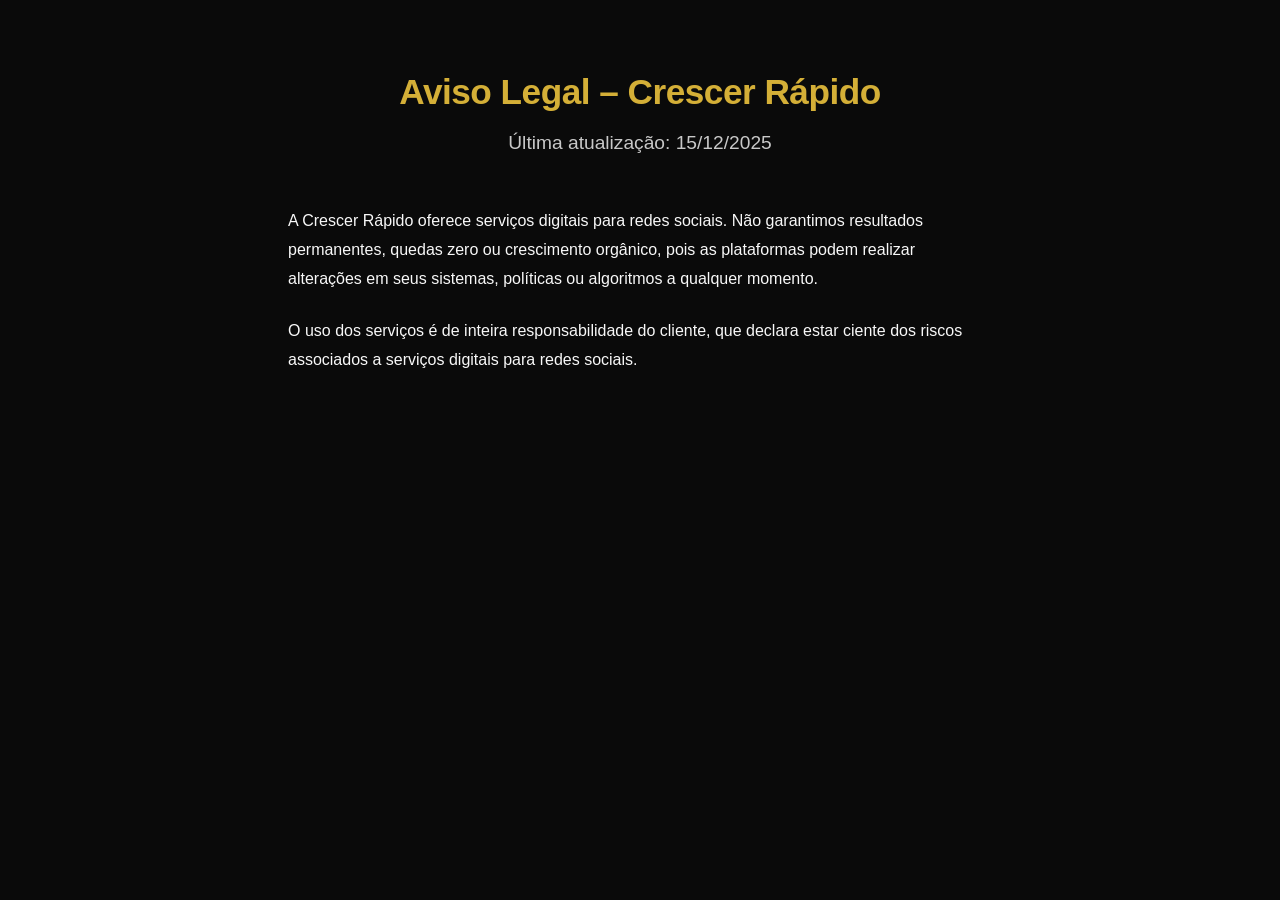
==== aviso-legal.html @ fd3dba93 "Add files via upload" ====
<!DOCTYPE html>
<html lang="pt-BR">
<head>
    <meta charset="UTF-8">
    <meta name="viewport" content="width=device-width, initial-scale=1.0">
    <title>Aviso Legal | Crescer Rápido</title>
    <meta name="description" content="Aviso Legal da plataforma Crescer Rápido">
    <link rel="stylesheet" href="style.css">
    <link rel="stylesheet" href="https://cdnjs.cloudflare.com/ajax/libs/font-awesome/6.0.0/css/all.min.css">
</head>
<body>
    <promo-bar></promo-bar>
    <custom-navbar></custom-navbar>
    <main class="legal-page">
        <h1>Aviso Legal – Crescer Rápido</h1>
   <h2>Última atualização: 15/12/2025</h2>
        
        <div class="legal-content">
            <p>A Crescer Rápido oferece serviços digitais para redes sociais. Não garantimos resultados permanentes, quedas zero ou crescimento orgânico, pois as plataformas podem realizar alterações em seus sistemas, políticas ou algoritmos a qualquer momento.</p>
            
            <p>O uso dos serviços é de inteira responsabilidade do cliente, que declara estar ciente dos riscos associados a serviços digitais para redes sociais.</p>
        </div>
    </main>
    
    <custom-footer></custom-footer>
    
    <script src="components/navbar.js"></script>
    <script src="components/footer.js"></script>
    <script src="components/promobar.js"></script>
    <script src="script.js"></script>
</body>
</html>
---- style.css ----
:root {
    --black: #0a0a0a;
    --gold: #d4af37;
    --light-blue: #94d6f0;
    --white: #f8f8f8;
    --dark-gray: #1a1a1a;
    --gold-hover: #e8c252;
    --navbar-height: 60px;
    --promobar-height: 38px;
}
* {
    margin: 0;
    padding: 0;
    box-sizing: border-box;
    font-family: 'Segoe UI', Tahoma, Geneva, Verdana, sans-serif;
}

body {
    background-color: var(--black);
    color: var(--white);
    line-height: 1.6;
}
:root {
    --black: #0a0a0a;
    --gold: #d4af37;
    --white: #f8f8f8;
    --dark-gray: #1a1a1a;
    --gold-hover: #e8c252;
}
.container {
    max-width: 1200px;
    margin: 0 auto;
    padding: 2rem;
    padding-top: calc(98px + 2rem); /* navbar + promobar height + padding */
}
.hero {
    text-align: center;
    padding: 2rem 0 1.5rem;
    max-width: 800px;
    margin: 0 auto;
    margin-top: 1rem;
}
h1 {
    font-size: 2.2rem;
    color: var(--gold);
    margin-bottom: 0.5rem;
    font-weight: 700;
    letter-spacing: -0.5px;
}

h2 {
    font-size: 1.3rem;
    color: var(--white);
    margin-bottom: 1.5rem;
    font-weight: 400;
    opacity: 0.9;
}

.description {
    max-width: 600px;
    margin: 0 auto 1.5rem;
    line-height: 1.5;
}

.description p {
    margin-bottom: 0.8rem;
    font-size: 1rem;
    opacity: 0.9;
}
.trust-badges {
    display: flex;
    justify-content: center;
    gap: 1.5rem;
    margin: 1rem 0 1.5rem;
}

.badge {
    display: flex;
    align-items: center;
    gap: 0.5rem;
    font-size: 0.9rem;
    color: var(--white);
}

.badge i {
    color: var(--gold);
    font-size: 1rem;
}
.platform-buttons {
    display: flex;
    flex-direction: column;
    gap: 0.8rem;
    margin: 2rem auto;
    max-width: 400px;
}
.platform-btn {
    padding: 1rem;
    border-radius: 6px;
    font-size: 1rem;
    font-weight: 600;
    cursor: pointer;
    transition: all 0.2s ease;
    display: flex;
    align-items: center;
    justify-content: center;
    gap: 0.6rem;
    border: 1px solid var(--gold);
    background-color: var(--black);
    color: var(--white);
    width: 100%;
    text-decoration: none;
}
.platform-btn i {
    font-size: 1.1rem;
    color: var(--gold);
}

.platform-btn:hover {
    background-color: var(--gold);
    color: var(--black);
    transform: translateY(-2px);
}

.platform-btn:hover i {
    color: var(--black);
}
.testimonials {
    margin: 3rem 0;
    padding: 1rem;
}

.testimonials h3 {
    text-align: center;
    margin-bottom: 1.5rem;
    font-size: 1.3rem;
    color: var(--gold);
}

.testimonial-cards {
    display: grid;
    grid-template-columns: repeat(auto-fit, minmax(280px, 1fr));
    gap: 1.2rem;
    max-width: 900px;
    margin: 0 auto;
}

.card {
    background-color: var(--dark-gray);
    padding: 1.2rem;
    border-radius: 6px;
    border: 1px solid rgba(212, 175, 55, 0.2);
}
.card p {
    font-size: 0.9rem;
    line-height: 1.5;
}
.services {
    display: grid;
    grid-template-columns: repeat(auto-fit, minmax(250px, 1fr));
    gap: 1.5rem;
    max-width: 1200px;
    margin: 2rem auto;
    align-items: stretch;
}
@media (max-width: 1024px) {
    .services {
        grid-template-columns: repeat(2, 1fr);
    }
}

@media (max-width: 768px) {
    .services {
        grid-template-columns: 1fr;
    }
}
.service-card {
    background-color: var(--dark-gray);
    padding: 1.5rem;
    border-radius: 8px;
    border: 1px solid rgba(212, 175, 55, 0.3);
    transition: transform 0.3s ease;
    display: flex;
    flex-direction: column;
    min-height: 220px;
    justify-content: space-between;
}

.service-card:hover {
    transform: translateY(-5px);
    border-color: var(--gold);
}

.service-card h3 {
    margin-bottom: 0.8rem;
}

.service-card p {
    margin-bottom: 1.2rem;
    flex: 1;
}
.service-card
.buy-btn,
.price-scroll-btn {
width: 100%;
    margin-top: 0;
}

/* Pricing Section */
.pricing-section {
    max-width: 1000px;
    margin: 3rem auto;
    padding: 0 1rem;
}

.pricing-title {
    text-align: center;
    color: var(--gold);
    font-size: 2rem;
    font-weight: 700;
    margin: 2rem 0;
    letter-spacing: 1px;
}

.pricing-info {
    text-align: center;
    margin-bottom: 2rem;
    font-size: 0.95rem;
    opacity: 0.9;
    max-width: 600px;
    margin-left: auto;
    margin-right: auto;
}
.pricing-table-container {
    margin-bottom: 2rem;
}

.pricing-table {
    width: 100%;
    border-collapse: collapse;
    margin: 1rem 0;
    background-color: var(--dark-gray);
    border: 1px solid var(--gold);
    display: table;
}
/* Table styles */
.pricing-table {
    width: 100%;
    min-width: 100%;
    max-width: 100%;
    overflow-x: hidden;
    table-layout: fixed;
    display: table;
}

.pricing-cards {
    display: none;
}

@media (max-width: 768px) {
    .pricing-table {
        display: none;
    }
    
    .pricing-cards {
        display: block;
    }
}
.pricing-table th,
.pricing-table td {
    padding: 0.8rem;
    word-wrap: break-word;
    overflow-wrap: break-word;
}

.pricing-table th {
    min-width: 120px;
}

.pricing-table td:last-child {
    width: 120px;
}
/* Pricing cards mobile styles */
.pricing-cards {
    display: none;
}

.pricing-card {
    background-color: var(--dark-gray);
    border: 1px solid var(--gold);
    border-radius: 8px;
    padding: 1.2rem;
    width: 100%;
    margin-bottom: 1rem;
}

.pricing-card h4 {
    color: var(--gold);
    margin-bottom: 0.8rem;
    font-size: 1.1rem;
    text-align: center;
}

.pricing-card p {
    margin: 0.5rem 0;
    font-size: 0.95rem;
    text-align: center;
}

.pricing-card .buy-btn {
    margin-top: 1rem;
    width: 100%;
    display: block;
}

@media (max-width: 768px) {
    .pricing-table {
        display: none;
    }
    
    .pricing-cards {
        display: block;
    }
}
.pricing-table th {
    background-color: rgba(212, 175, 55, 0.2);
    color: var(--gold);
    padding: 0.8rem;
    text-align: left;
    font-weight: 600;
    position: sticky;
    top: 0;
}

.pricing-table td {
    padding: 0.8rem;
    border-bottom: 1px solid rgba(212, 175, 55, 0.1);
    vertical-align: middle;
    text-align: left;
}

.pricing-table tr:last-child td {
    border-bottom: none;
}

.pricing-table .table-btn {
    padding: 0.6rem 0.8rem;
    font-size: 0.85rem;
    min-width: 90px;
    width: 100%;
    white-space: nowrap;
}

.pricing-table-container {
    overflow: hidden;
    width: 100%;
    max-width: 100%;
}
.pricing-note {
    text-align: center;
    font-size: 0.85rem;
    opacity: 0.8;
    margin-top: 1.5rem;
}
/* Shopping Cart Styles */
#shoppingCart {
    position: fixed;
    bottom: 80px;
    right: 20px;
    width: 320px;
    background-color: var(--dark-gray);
    border: 1px solid var(--gold);
    border-radius: 8px;
    padding: 1rem;
    z-index: 1000;
    display: none;
    box-shadow: 0 4px 12px rgba(0, 0, 0, 0.15);
}

.cart-notification {
    position: fixed;
    bottom: 80px;
    right: 20px;
    background-color: var(--gold);
    color: var(--black);
    padding: 0.8rem 1.2rem;
    border-radius: 4px;
    font-weight: 600;
    z-index: 1000;
    animation: slideIn 0.3s ease-out;
}

.cart-notification.fade-out {
    animation: fadeOut 0.3s ease-out forwards;
}

@keyframes slideIn {
    from { transform: translateY(20px); opacity: 0; }
    to { transform: translateY(0); opacity: 1; }
}

@keyframes fadeOut {
    from { opacity: 1; }
    to { opacity: 0; }
}
#toggleCart {
    position: fixed;
    bottom: 20px;
    right: 20px;
    background-color: var(--gold);
    color: var(--black);
    width: 60px;
    height: 60px;
    border-radius: 50%;
    display: flex;
    align-items: center;
    justify-content: center;
    font-size: 1.5rem;
    cursor: pointer;
    z-index: 1000;
    box-shadow: 0 4px 12px rgba(0, 0, 0, 0.2);
    border: none;
    transition: transform 0.2s ease;
}

#toggleCart:hover {
    transform: scale(1.05);
}

.cart-badge {
    position: absolute;
    top: -5px;
    right: -5px;
    background-color: #e74c3c;
    color: white;
    border-radius: 50%;
    width: 24px;
    height: 24px;
    display: flex;
    align-items: center;
    justify-content: center;
    font-size: 0.8rem;
    font-weight: bold;
}

.close-cart {
    position: absolute;
    right: 1rem;
    top: 1rem;
    background: none;
    border: none;
    color: var(--gold);
    font-size: 1.5rem;
    cursor: pointer;
    padding: 0.2rem;
}
.cart-header {
    display: flex;
    justify-content: space-between;
    align-items: center;
    margin-bottom: 1rem;
    padding-bottom: 0.5rem;
    border-bottom: 1px solid rgba(212, 175, 55, 0.3);
}
#cartItems {
    max-height: 300px;
    overflow-y: auto;
    margin-bottom: 1rem;
    min-height: 40px;
}

#cartItems:empty::before {
    content: 'Seu carrinho está vazio';
    display: block;
    text-align: center;
    padding: 1rem;
    color: var(--gold);
    opacity: 0.7;
}
.cart-item {
    padding: 0.75rem 0;
    border-bottom: 1px solid rgba(255, 255, 255, 0.1);
    display: grid;
    grid-template-columns: 1fr auto;
    grid-template-rows: auto auto;
    gap: 0.3rem 1rem;
    align-items: center;
}

.cart-item-service {
    font-weight: 600;
    color: var(--gold);
    font-size: 1rem;
    grid-column: 1;
    grid-row: 1;
}

.cart-item-quantity {
    font-size: 0.85rem;
    color: rgba(255, 255, 255, 0.7);
    grid-column: 1;
    grid-row: 2;
}

.cart-item-price {
    font-weight: 500;
    text-align: right;
    grid-column: 2;
    grid-row: 1 / span 2;
    padding-right: 1.8rem;
}

.remove-item {
    background: none;
    border: none;
    color: rgba(255, 255, 255, 0.6);
    cursor: pointer;
    font-size: 1rem;
    padding: 0.3rem;
    transition: all 0.2s ease;
    grid-column: 2;
    grid-row: 1;
    align-self: start;
    justify-self: end;
    position: relative;
    z-index: 1;
}

.remove-item:hover {
    color: #e74c3c;
}
.remove-item {
    background: #dc3545;
    color: white;
    border-radius: 50%;
    width: 24px;
    height: 24px;
    display: flex;
    align-items: center;
    justify-content: center;
    transition: all 0.2s ease;
}

.remove-item:hover {
    background: #c82333;
    transform: scale(1.1);
}

.remove-item::before {
    content: '🗑';
    font-size: 12px;
}
.cart-comments {
    font-size: 0.8rem;
    color: var(--white);
    opacity: 0.8;
    margin-top: 0.5rem;
    white-space: pre-line;
    grid-column: 1 / span 2;
    border-top: 1px dashed rgba(212, 175, 55, 0.3);
    padding-top: 0.5rem;
}

@media (max-width: 480px) {
    .cart-item {
        grid-template-columns: 1fr auto;
        grid-template-rows: auto auto auto;
        gap: 0.25rem;
    }
    
    .cart-item-price {
        grid-row: 3;
        grid-column: 1;
        text-align: left;
        padding-right: 0;
    }
    
    .remove-item {
        grid-row: 1;
        grid-column: 2;
    }
}
.cart-total {
    font-weight: bold;
    text-align: right;
    margin-top: 1rem;
    padding-top: 0.5rem;
    border-top: 1px solid var(--gold);
    font-size: 1.1rem;
}
.cart-actions {
    display: flex;
    gap: 0.5rem;
    margin-top: 1rem;
}

.cart-btn {
    flex: 1;
    padding: 0.5rem;
    border-radius: 4px;
    border: none;
    cursor: pointer;
    font-weight: 600;
}

.cart-btn.add-more {
    background-color: var(--black);
    color: var(--gold);
    border: 1px solid var(--gold);
}

.cart-btn.whatsapp {
    background-color: #25D366;
    color: white;
}

.cart-btn.discount {
    background-color: var(--gold);
    color: var(--black);
}

/* Package Modal Styles */
.modal {
    display: none;
    position: fixed;
    z-index: 100;
    left: 0;
    top: 0;
    width: 100%;
    height: 100%;
    background-color: rgba(0, 0, 0, 0.7);
}

.modal-content {
    background-color: var(--dark-gray);
    margin: 10% auto;
    padding: 1.5rem;
    border: 1px solid var(--gold);
    width: 90%;
    max-width: 400px;
    border-radius: 6px;
    position: relative;
}

.close-modal {
    position: absolute;
    right: 1rem;
    top: 1rem;
    font-size: 1.5rem;
    cursor: pointer;
    color: var(--gold);
}

.quantity-selector {
    display: flex;
    align-items: center;
    justify-content: center;
    margin: 1.5rem 0;
    gap: 0.5rem;
}
.quantity-btn {
    width: 40px;
    height: 40px;
    border-radius: 50%;
    background-color: var(--gold);
    color: var(--black);
    border: none;
    font-weight: bold;
    cursor: pointer;
    display: flex;
    align-items: center;
    justify-content: center;
    font-size: 1.2rem;
    transition: all 0.2s ease;
}

.quantity-btn:hover {
    background-color: var(--gold-hover);
    transform: scale(1.1);
}

.fixed-quantity {
    text-align: center;
    margin: 1.5rem 0;
    padding: 1rem;
    background-color: rgba(212, 175, 55, 0.1);
    border-radius: 6px;
}

.fixed-quantity p {
    margin: 0.5rem 0;
    font-size: 1rem;
}
#packageQuantity {
    width: 60px;
    padding: 0.5rem;
    text-align: center;
    border: 1px solid var(--gold);
    background-color: var(--black);
    color: var(--white);
    border-radius: 4px;
    margin: 0 0.5rem;
    cursor: default;
    caret-color: transparent;
}
.price-summary {
    text-align: center;
    margin: 1rem 0;
}

.price-summary p {
    margin: 0.5rem 0;
}

.custom-comments textarea {
    width: 100%;
    padding: 0.5rem;
    background-color: var(--black);
    border: 1px solid var(--gold);
    color: var(--white);
    border-radius: 4px;
    margin-top: 1rem;
    resize: vertical;
    min-height: 80px;
}
.modal-buttons {
    display: grid;
    grid-template-columns: 1fr;
    gap: 0.5rem;
    margin-top: 1.5rem;
}

.modal-buttons button {
    width: 100%;
    padding: 0.8rem;
    font-size: 0.95rem;
}

.modal-btn.discount-btn {
    background-color: #ffc107;
    color: #000;
}

.modal-btn.discount-btn:hover {
    background-color: #ffca28;
}
.modal-btn {
    flex: 1;
    padding: 0.5rem;
    border-radius: 4px;
    border: none;
    cursor: pointer;
    font-weight: 600;
}

.modal-btn.add-to-cart {
    background-color: var(--gold);
    color: var(--black);
}

.modal-btn.close-btn {
    background-color: var(--black);
    color: var(--gold);
    border: 1px solid var(--gold);
}

@media (max-width: 768px) {
    #shoppingCart {
        width: 280px;
        right: 10px;
        bottom: 70px;
    }
    
    #toggleCart {
        right: 10px;
        bottom: 130px;
    }
}
@media (max-width: 768px) {
    .pricing-title {
        font-size: 1.6rem;
        margin: 1.5rem 0;
    }
    
    .modal-content {
        margin: 20% auto;
    }

    .pricing-card {
        padding: 1.2rem 0.8rem;
    }
}
.service-card h3 {
    color: var(--gold);
    margin-bottom: 0.8rem;
    font-size: 1.1rem;
    display: flex;
    align-items: center;
    gap: 0.5rem;
    flex-shrink: 0;
}
.service-card h3 i.fa-comment {
    transform: rotateY(180deg);
}
.service-card p {
    margin-bottom: 1.2rem;
    font-size: 0.9rem;
    opacity: 0.9;
    flex: 1;
    min-height: 0;
}
.buy-btn {
    background-color: var(--gold);
    color: var(--black);
    border: none;
    padding: 0.6rem 1rem;
    border-radius: 4px;
    font-weight: 600;
    cursor: pointer;
    transition: all 0.2s ease;
    width: 100%;
    margin-top: auto;
}
.buy-btn:hover {
    background-color: var(--gold-hover);
    transform: translateY(-2px);
}
/* Instagram Services */
.services {
    display: grid;
    grid-template-columns: repeat(auto-fit, minmax(300px, 1fr));
    gap: 1.5rem;
    margin: 2rem auto;
}

.service-card {
    background-color: var(--dark-gray);
    padding: 1.5rem;
    border-radius: 8px;
    border: 1px solid rgba(212, 175, 55, 0.3);
    transition: transform 0.3s ease;
    display: flex;
    flex-direction: column;
}

.service-card:hover {
    transform: translateY(-5px);
    border-color: var(--gold);
}

.service-card h3 {
    color: var(--gold);
    margin-bottom: 0.8rem;
    font-size: 1.1rem;
    display: flex;
    align-items: center;
    gap: 0.5rem;
}

.service-card h3 i {
    font-size: 1rem;
}

.service-card p {
    margin-bottom: 1.2rem;
    font-size: 0.9rem;
    opacity: 0.9;
}

.quantity-selector {
    display: flex;
    align-items: center;
    justify-content: center;
    margin: 1rem 0;
    gap: 0.5rem;
}

.quantity-btn {
    width: 40px;
    height: 40px;
    border-radius: 50%;
    background-color: var(--gold);
    color: var(--black);
    border: none;
    font-weight: bold;
    cursor: pointer;
    display: flex;
    align-items: center;
    justify-content: center;
    font-size: 1.2rem;
    transition: all 0.2s ease;
}

.quantity-btn:hover {
    background-color: var(--gold-hover);
    transform: scale(1.1);
}

.quantity-btn:disabled {
    opacity: 0.5;
    cursor: not-allowed;
    transform: none;
}

.quantity-input {
    width: 80px;
    padding: 0.5rem;
    text-align: center;
    border: 1px solid var(--gold);
    background-color: var(--black);
    color: var(--white);
    border-radius: 4px;
    margin: 0 0.5rem;
}

.fixed-quantity {
    text-align: center;
    margin: 1rem 0;
    padding: 1rem;
    background-color: rgba(212, 175, 55, 0.1);
    border-radius: 6px;
}

.fixed-quantity p {
    margin: 0.5rem 0;
    font-size: 1rem;
}

.price-summary {
    text-align: center;
    margin: 1rem 0;
}

.price-summary p {
    margin: 0.5rem 0;
}

.custom-comments {
    width: 100%;
    padding: 0.8rem;
    background-color: var(--black);
    border: 1px solid var(--gold);
    color: var(--white);
    border-radius: 4px;
    margin-top: 1rem;
    resize: vertical;
    min-height: 100px;
}

.legal-notice {
    margin: 3rem auto;
    padding: 1.5rem;
    background-color: rgba(212, 175, 55, 0.1);
    border-radius: 8px;
    max-width: 800px;
    text-align: center;
}

.legal-notice h3 {
    color: var(--gold);
    margin-bottom: 1rem;
}

.legal-notice p {
    margin-bottom: 0.5rem;
    font-size: 0.9rem;
}

/* FAQ Accordion Section */
.faq {
    max-width: 800px;
    margin: 3rem auto;
    padding: 0 1rem;
}

.faq h3 {
    text-align: center;
    color: var(--gold);
    font-size: 1.5rem;
    margin-bottom: 2rem;
}

.faq-item {
    border-bottom: 1px solid rgba(255,255,255,0.1);
}

.faq-question {
    width: 100%;
    background: none;
    border: none;
    color: var(--gold);
    font-size: 16px;
    padding: 15px 0;
    display: flex;
    justify-content: space-between;
    align-items: center;
    cursor: pointer;
    font-weight: 600;
}

.faq-question:hover {
    color: var(--gold-hover);
}

.faq-answer {
    max-height: 0;
    overflow: hidden;
    transition: max-height 0.3s ease;
    color: #ccc;
    font-size: 14px;
    padding: 0;
}

.faq-item.active .faq-answer {
    max-height: 200px;
    padding-bottom: 15px;
}

.faq-item.active .icon {
    content: "-";
}

.faq-support {
    text-align: center;
    margin-top: 2rem;
    font-size: 0.95rem;
    opacity: 0.9;
}

.faq-support p {
    margin-bottom: 0.5rem;
}

@media (max-width: 768px) {
    .faq {
        padding: 0 0.5rem;
    }
    
    .faq h3 {
        font-size: 1.3rem;
        margin-bottom: 1.5rem;
    }
}
.whatsapp-cta {
    text-align: center;
    margin: 2rem 0;
}

.legal-page {
    max-width: 800px;
    margin: 2rem auto;
    padding: 2rem;
}

.legal-page h1 {
    color: var(--gold);
    text-align: center;
    margin-bottom: 0.5rem;
}

.legal-page h2 {
    text-align: center;
    margin-bottom: 2rem;
    font-size: 1.2rem;
    font-weight: normal;
    opacity: 0.8;
}

.legal-content {
    line-height: 1.8;
    padding: 1rem;
}

.legal-content p {
    margin-bottom: 1.5rem;
}

.legal-content ul {
    margin: 1.5rem 0;
    padding-left: 2rem;
}

.legal-content li {
    margin-bottom: 0.5rem;
}
.contact-options {
    display: grid;
    grid-template-columns: repeat(auto-fit, minmax(300px, 1fr));
    gap: 2rem;
    max-width: 800px;
    margin: 2rem auto;
}

.contact-card {
    background-color: var(--dark-gray);
    padding: 2rem;
    border-radius: 8px;
    border: 1px solid rgba(212, 175, 55, 0.3);
    text-align: center;
    display: flex;
    flex-direction: column;
    align-items: center;
}

.contact-icon {
    width: 60px;
    height: 60px;
    border-radius: 50%;
    display: flex;
    align-items: center;
    justify-content: center;
    font-size: 1.8rem;
    margin-bottom: 1rem;
}

.contact-icon.whatsapp {
    background-color: #25D366;
    color: white;
}

.contact-icon.instagram {
    background: linear-gradient(45deg, #405DE6, #5851DB, #833AB4, #C13584, #E1306C, #FD1D1D, #F56040, #F77737, #FCAF45, #FFDC80);
    color: white;
}

.contact-card h3 {
    color: var(--gold);
    margin-bottom: 1rem;
    font-size: 1.3rem;
}

.contact-card p {
    margin-bottom: 1.5rem;
    font-size: 0.95rem;
    opacity: 0.9;
}

.contact-btn {
    padding: 0.8rem 1.5rem;
    border-radius: 6px;
    font-weight: 600;
    text-decoration: none;
    display: flex;
    align-items: center;
    gap: 0.5rem;
    transition: all 0.2s ease;
    width: 100%;
    justify-content: center;
}

.contact-btn.whatsapp-btn {
    background-color: #25D366;
    color: white;
}

.contact-btn.instagram-btn {
    background: linear-gradient(45deg, #405DE6, #833AB4);
    color: white;
}

.contact-btn:hover {
    transform: translateY(-2px);
    opacity: 0.9;
}

.contact-info {
    max-width: 600px;
    margin: 3rem auto;
    padding: 1.5rem;
    background-color: rgba(212, 175, 55, 0.1);
    border-radius: 8px;
    text-align: center;
}

.contact-info h3 {
    color: var(--gold);
    margin-bottom: 1rem;
}

.contact-info p {
    margin-bottom: 0.5rem;
    font-size: 0.95rem;
}

.whatsapp-cta-btn {
    background-color: #25D366;
    color: white;
    padding: 1rem 1.5rem;
    border-radius: 6px;
    font-weight: 600;
    text-decoration: none;
    display: flex;
    align-items: center;
    justify-content: center;
    gap: 0.5rem;
    transition: all 0.2s ease;
    width: 100%;
    margin-top: 1rem;
}

.whatsapp-cta-btn:hover {
    background-color: #128C7E;
    transform: translateY(-2px);
}
.service-card p {
    margin-bottom: 1rem;
    font-size: 0.9rem;
    opacity: 0.9;
    flex: 1;
    min-height: 0;
}
@media (max-width: 768px) {
    .hero {
        padding: 1.5rem 1rem;
    }
    
    h1 {
        font-size: 1.8rem;
        margin-bottom: 0.3rem;
    }
    
    h2 {
        font-size: 1.1rem;
        margin-bottom: 1rem;
    }
    
    .trust-badges {
        flex-direction: row;
        flex-wrap: wrap;
        gap: 1rem;
        margin: 1rem 0;
    }
    
    .platform-buttons {
        margin: 1.5rem 0;
    }
    
    .testimonials {
        margin: 2rem 0;
    }
    
    .testimonial-cards {
        grid-template-columns: 1fr;
    }
}
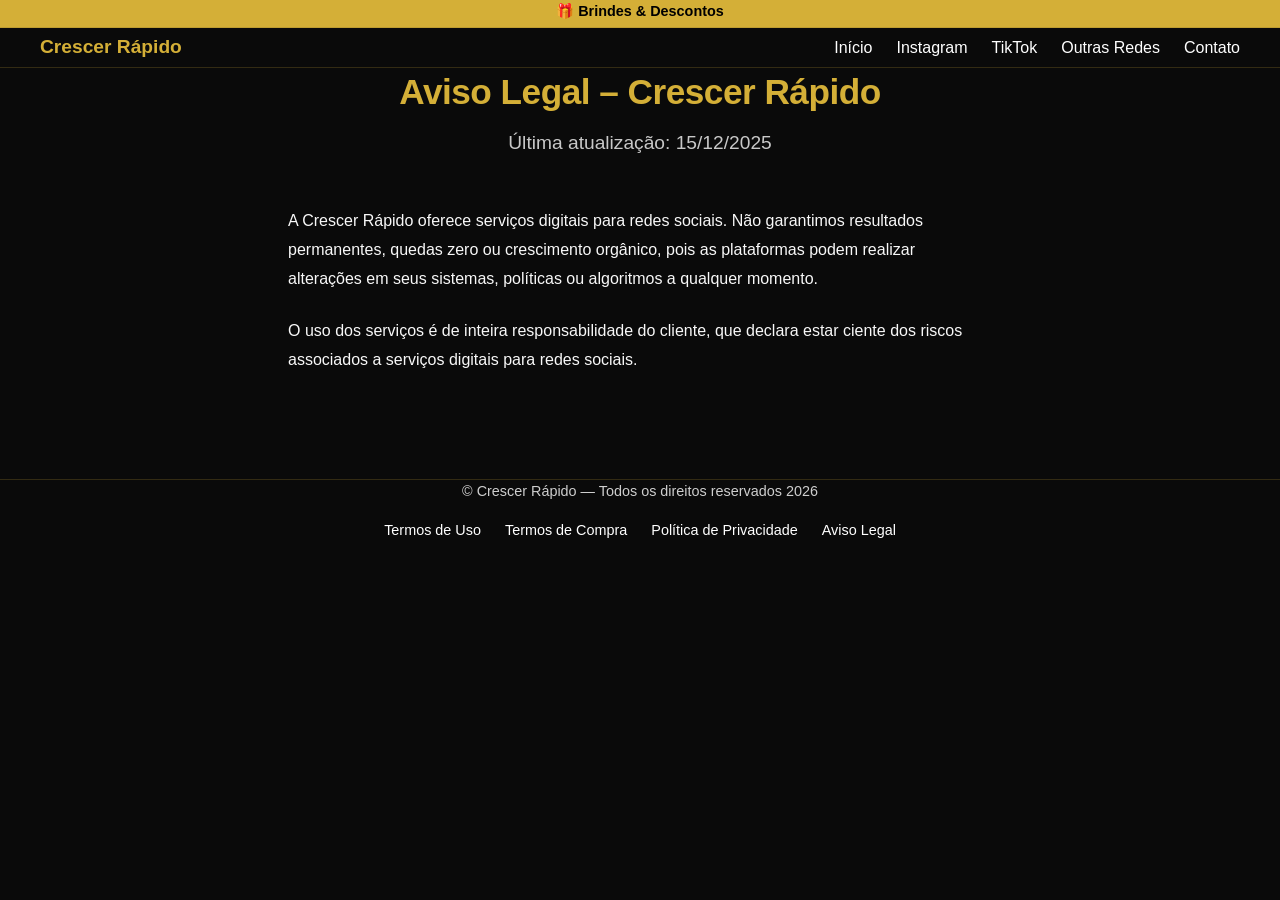
==== commit fed5fbaa: "Update aviso-legal.html" ====
--- a/aviso-legal.html
+++ b/aviso-legal.html
@@ -4,6 +4,7 @@
     <meta charset="UTF-8">
     <meta name="viewport" content="width=device-width, initial-scale=1.0">
     <title>Aviso Legal | Crescer Rápido</title>
+    <link rel="icon" type="image/png" href="/crseriea/favicon">
     <meta name="description" content="Aviso Legal da plataforma Crescer Rápido">
     <link rel="stylesheet" href="style.css">
     <link rel="stylesheet" href="https://cdnjs.cloudflare.com/ajax/libs/font-awesome/6.0.0/css/all.min.css">
@@ -29,4 +30,4 @@
     <script src="components/promobar.js"></script>
     <script src="script.js"></script>
 </body>
-</html>+</html>
